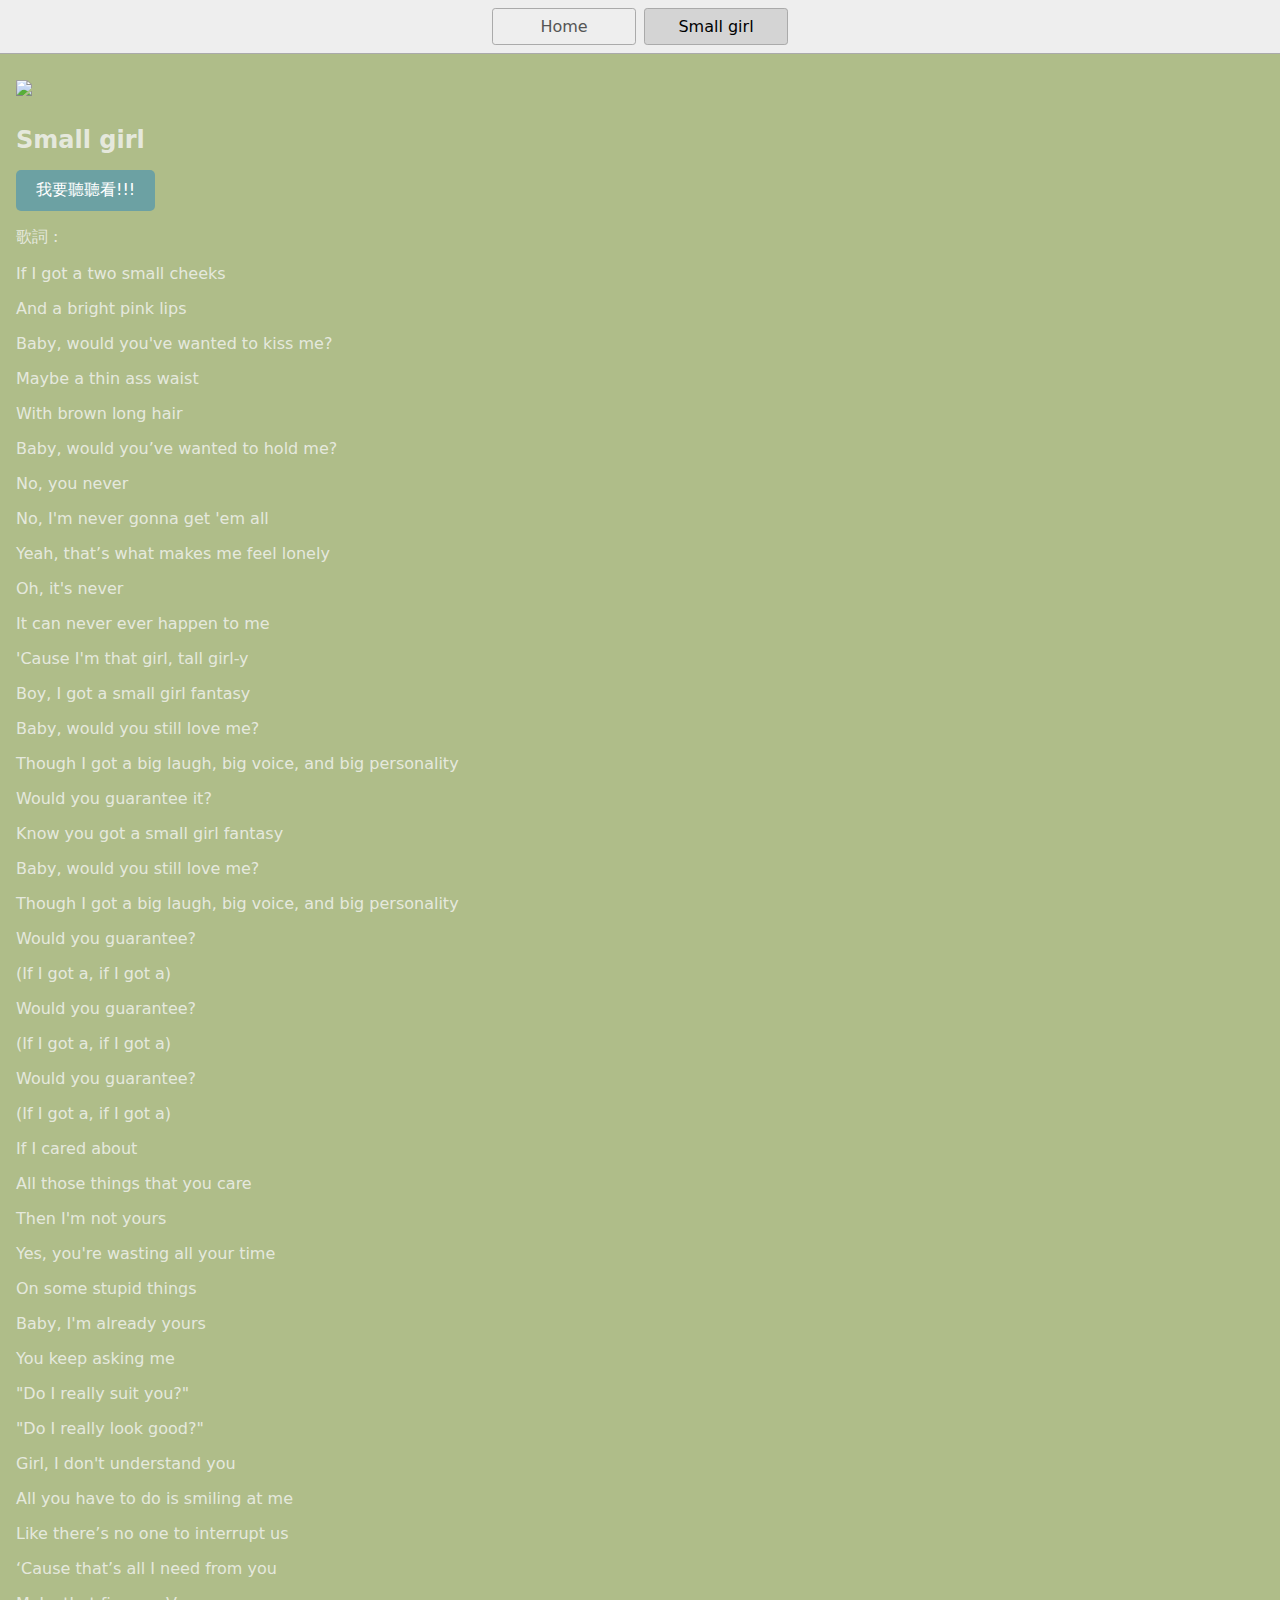
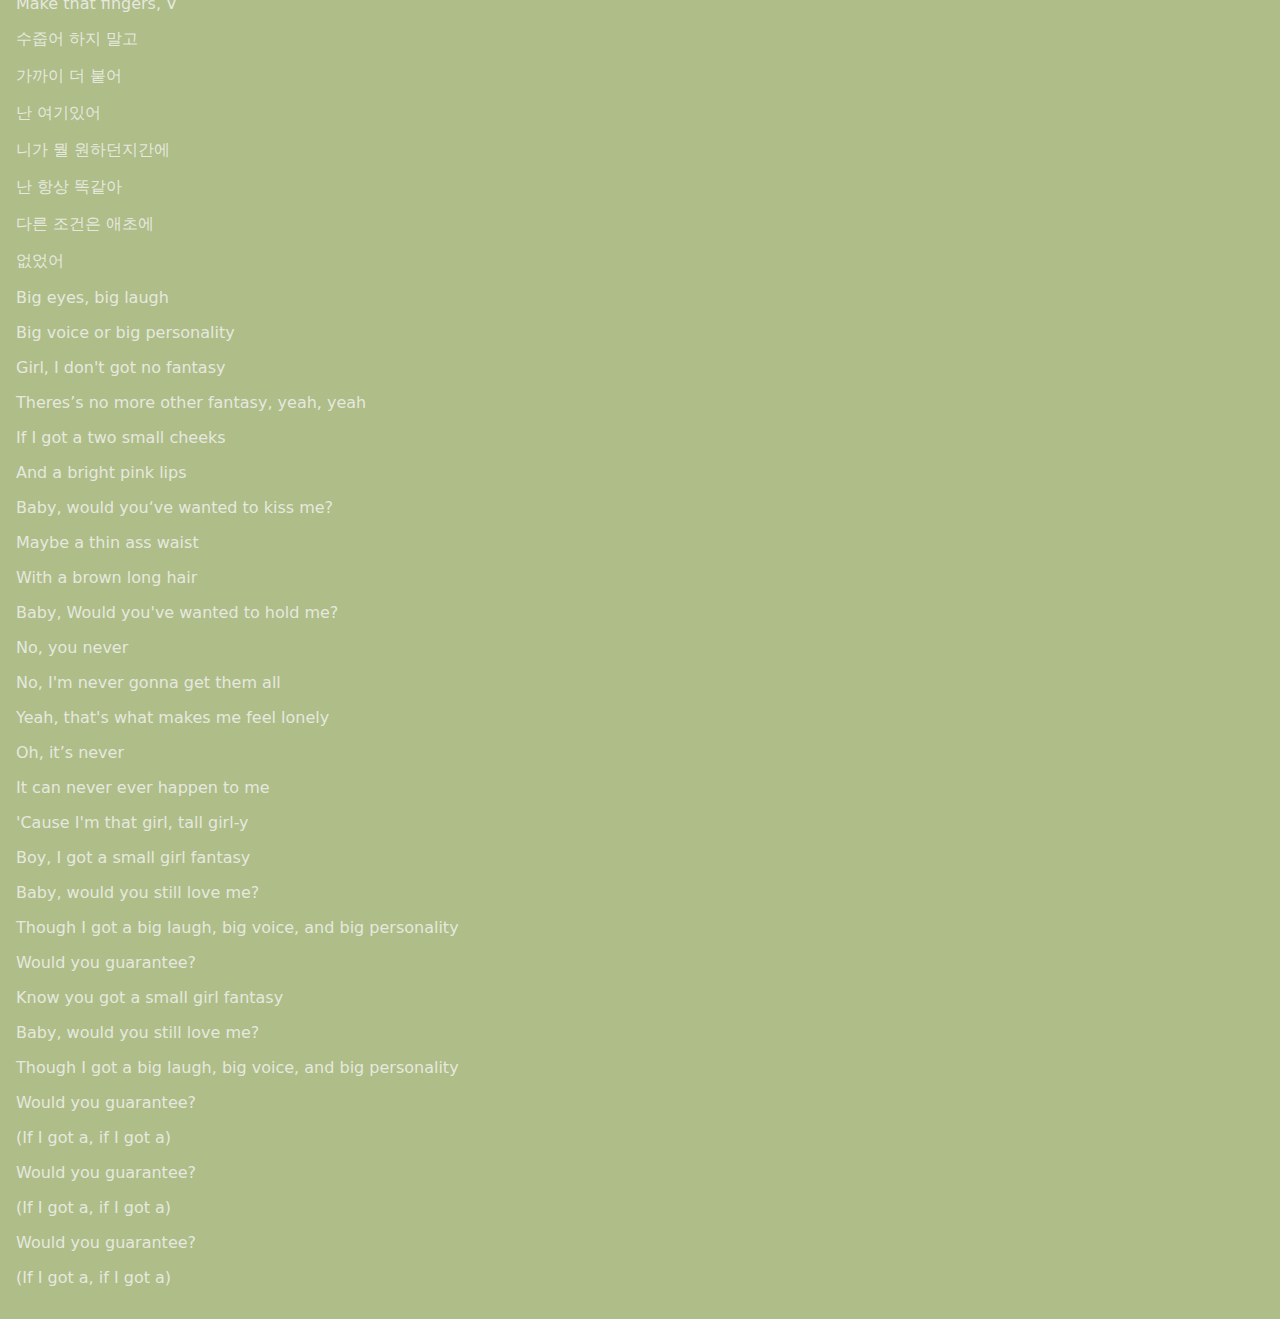
==== page2.html @ 4575fa51 "Initial commit" ====
<!DOCTYPE html>
<html lang="en">
  <head>
    <title></title>
    <meta charset="UTF-8" />
    <meta name="viewport" content="width=device-width" />
    <link rel="stylesheet" href="styles.css" />
    <script type="module" src="script.js"></script>
  </head>
  <body>
    <nav>
      <a href="/index.html">Home</a>
      <a href="https://boting0501.github.io/web-platform-auaqwf-2/page3.html" aria-current="page">Small girl</a>
    </nav>
    <main>
      <img class="picture1" src ="https://i.kfs.io/album/global/271381838,0v1/fit/500x500.jpg" >
      <h1>Small girl </h1>
      <a href="https://youtu.be/11iZcYbq_is?si=b_ybMeymuTWhes1i" class="button-link">我要聽聽看!!!</a>

    <p>歌詞 :</p>
      <p>If I got a two small cheeks</p>
       <p> And a bright pink lips</p>
        <p>Baby, would you've wanted to kiss me?</p>
       <p> Maybe a thin ass waist</p>
       <p> With brown long hair</p>
      <p>  Baby, would you’ve wanted to hold me?</p>
      <p>  No, you never</p>
      <p> No, I'm never gonna get 'em all</p>
      <p> Yeah, that’s what makes me feel lonely</p>
      <p> Oh, it's never</p>
       <p>It can never ever happen to me</p>
       <p> 'Cause I'm that girl, tall girl-y</p>
        <p>Boy, I got a small girl fantasy</p>
        <p>Baby, would you still love me?</p>
       <p>Though I got a big laugh, big voice, and big personality</p>
       <p>Would you guarantee it?</p>
    <p>   Know you got a small girl fantasy</p>
    <p>  Baby, would you still love me?</p>
    <p>  Though I got a big laugh, big voice, and big personality</p>
    <p> Would you guarantee?</p>
    <p> (If I got a, if I got a)</p>
    <p> Would you guarantee?</p>
   <p> (If I got a, if I got a)</p>
     <p> Would you guarantee?</p>
     <p> (If I got a, if I got a)</p>
     <p>If I cared about</p>
     <p>All those things that you care</p>
      <p> Then I'm not yours</p>
     <p> Yes, you're wasting all your time</p>
    <p>  On some stupid things</p>
     <p> Baby, I'm alrеady yours</p>
     <p> You keep asking me</p>
    <p> "Do I really suit you?"</p>
     <p>  "Do I really look good?"</p>
     <p> Girl, I don't undеrstand you</p>
     <p> All you have to do is smiling at me</p>
     <p>  Like there’s no one to interrupt us</p>
     <p> ‘Cause that’s all I need from you</p>
      <p>  Make that fingers, V</p>
     <p>  수줍어 하지 말고</p>
     <p>  가까이 더 붙어</p>
      <p> 난 여기있어</p>
        <p>  니가 뭘 원하던지간에</p>
        <p> 난 항상 똑같아</p>
        <p> 다른 조건은 애초에</p>
        <p>  없었어</p>
        <p> Big eyes, big laugh</p>
        <p> Big voice or big personality</p>
        <p> Girl, I don't got no fantasy</p>
        <p> Theres’s no more other fantasy, yeah, yeah</p>
        <p> If I got a two small cheeks</p>
        <p> And a bright pink lips</p>
        <p> Baby, would you‘ve wanted to kiss me?</p>
        <p>Maybe a thin ass waist</p>
        <p>With a brown long hair</p>
        <p> Baby, Would you've wanted to hold me?</p>
        <p> No, you never</p>
        <p> No, I'm never gonna get them all</p>
        <p> Yeah, that's what makes me feel lonely</p>
        <p> Oh, it’s never</p>
        <p> It can never ever happen to me</p>
        <p>'Cause I'm that girl, tall girl-y</p>
        <p> Boy, I got a small girl fantasy</p>
        <p> Baby, would you still love me?</p>
        <p> Though I got a big laugh, big voice, and big personality</p>
        <p> Would you guarantee?</p>
        <p> Know you got a small girl fantasy</p>
        <p>Baby, would you still love me?</p>
        <p>Though I got a big laugh, big voice, and big personality</p>
        <p> Would you guarantee?</p>
        <p>  (If I got a, if I got a)</p>
        <p> Would you guarantee?</p>
        <p>  (If I got a, if I got a)</p>
        <p>  Would you guarantee?</p>
        <p> (If I got a, if I got a)</p>
      
    </main>
  </body>
</html>
---- styles.css ----
* {
  box-sizing: border-box;
}
.picture1{
  width:300px;
}
.picture2{
  width:300px;
}
.picture3{
  width:300px;
}
body {
  margin: 0;
  font-family: system-ui, sans-serif;
  color: rgba(242, 243, 240, 0.836);
  background-color: rgb(175, 189, 137);
}

nav {
  display: flex;
  flex-wrap: wrap;
  align-items: center;
  justify-content: center;
  padding: 0.5rem;
  gap: 0.5rem;
  border-bottom: solid 1px #aaa;
  background-color: #eee;
}

nav a {
  display: inline-block;
  min-width: 9rem;
  padding: 0.5rem;
  border-radius: 0.2rem;
  border: solid 1px #aaa;
  text-align: center;
  text-decoration: none;
  color: #555;
}

nav a[aria-current='page'] {
  color: #000;
  background-color: #d4d4d4;
}

main {
  padding: 1rem;
}

h1 {
  font-weight: bold;
  font-size: 1.5rem;
}
.button-link {
  display: inline-block;
  padding: 10px 20px;
  background-color: #6ca1a3;
  color: white;
  text-decoration: none;
  border-radius: 5px;
  text-align: center;
  transition: transform 0.3s; /* 平滑過渡效果 */
}

.button-link:hover {
  background-color: #0056b3;
  transform: scale(1.1); /* 當滑鼠懸停時放大 */
}
img {
  
  width: 200px; /* 圖片寬度調整 */
  height: auto; /* 自動高度 */
  margin: 10px 0; /* 圖片上下間距 */
}
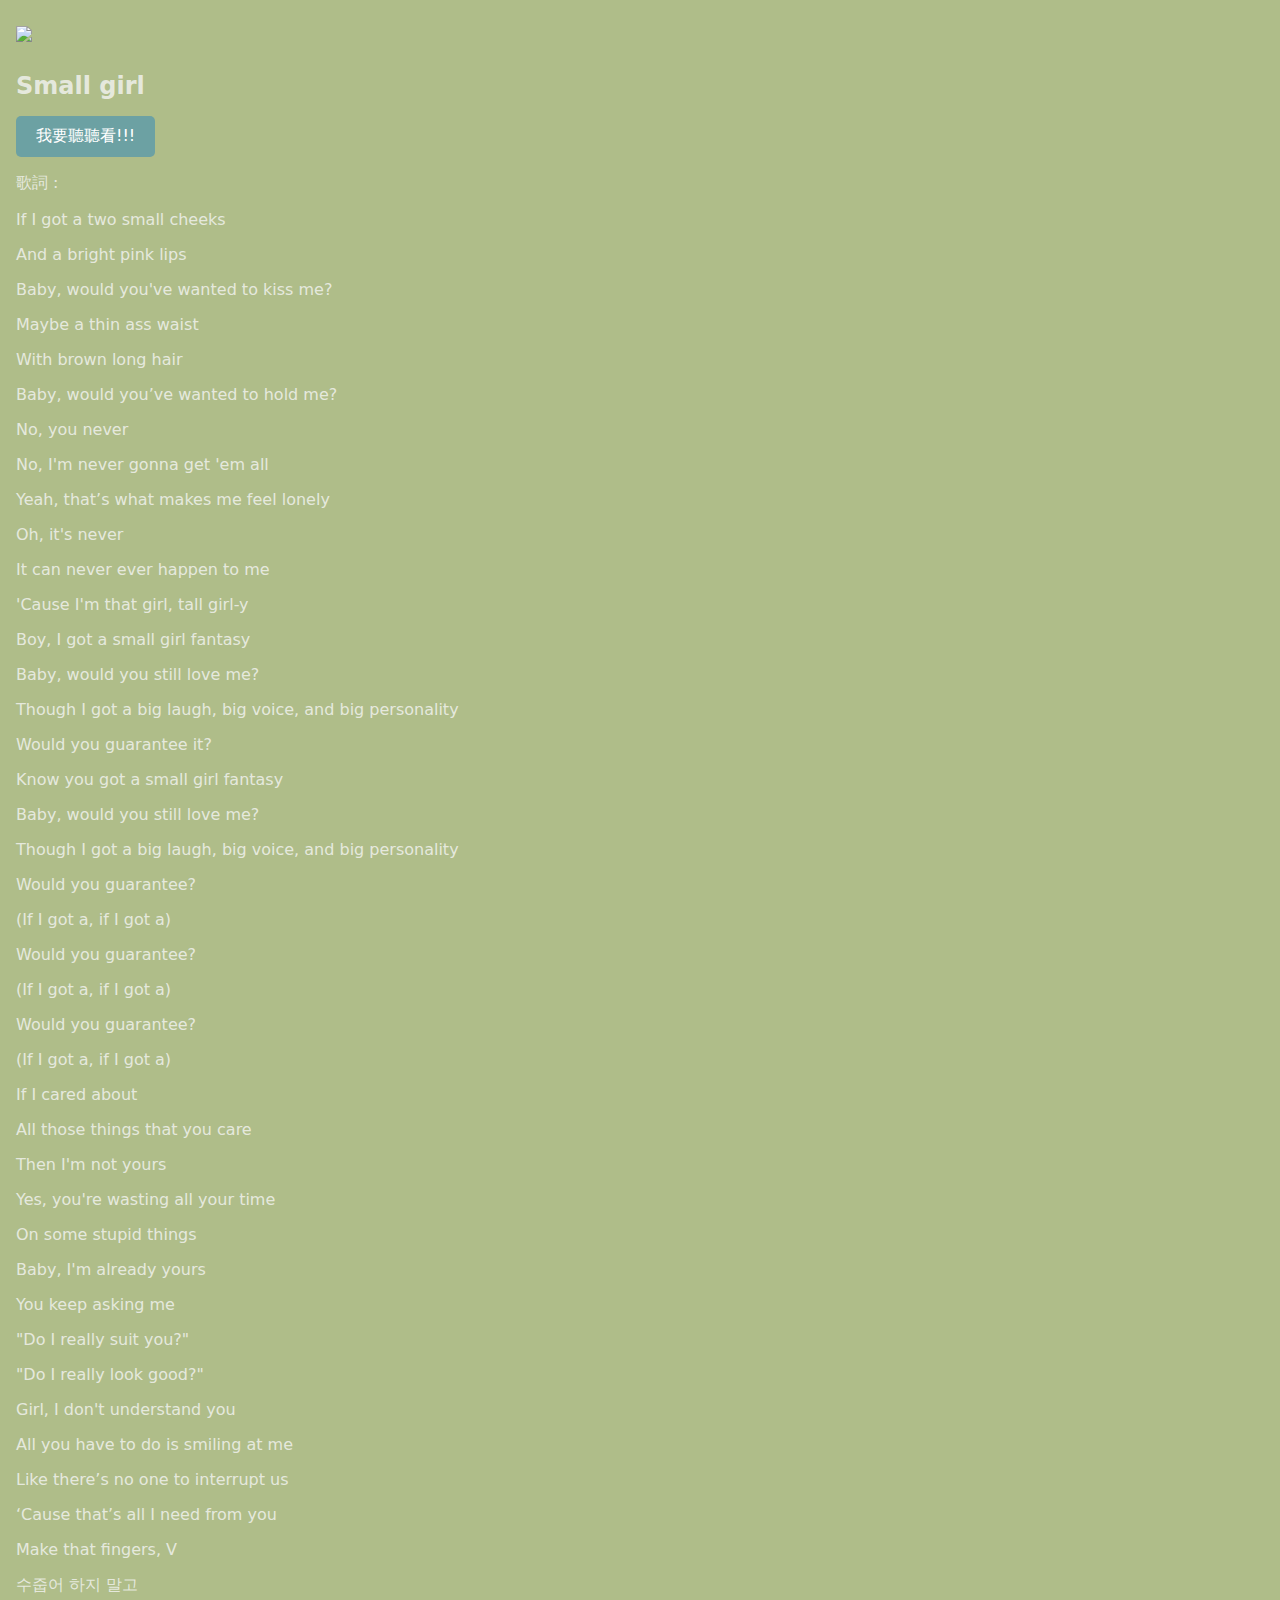
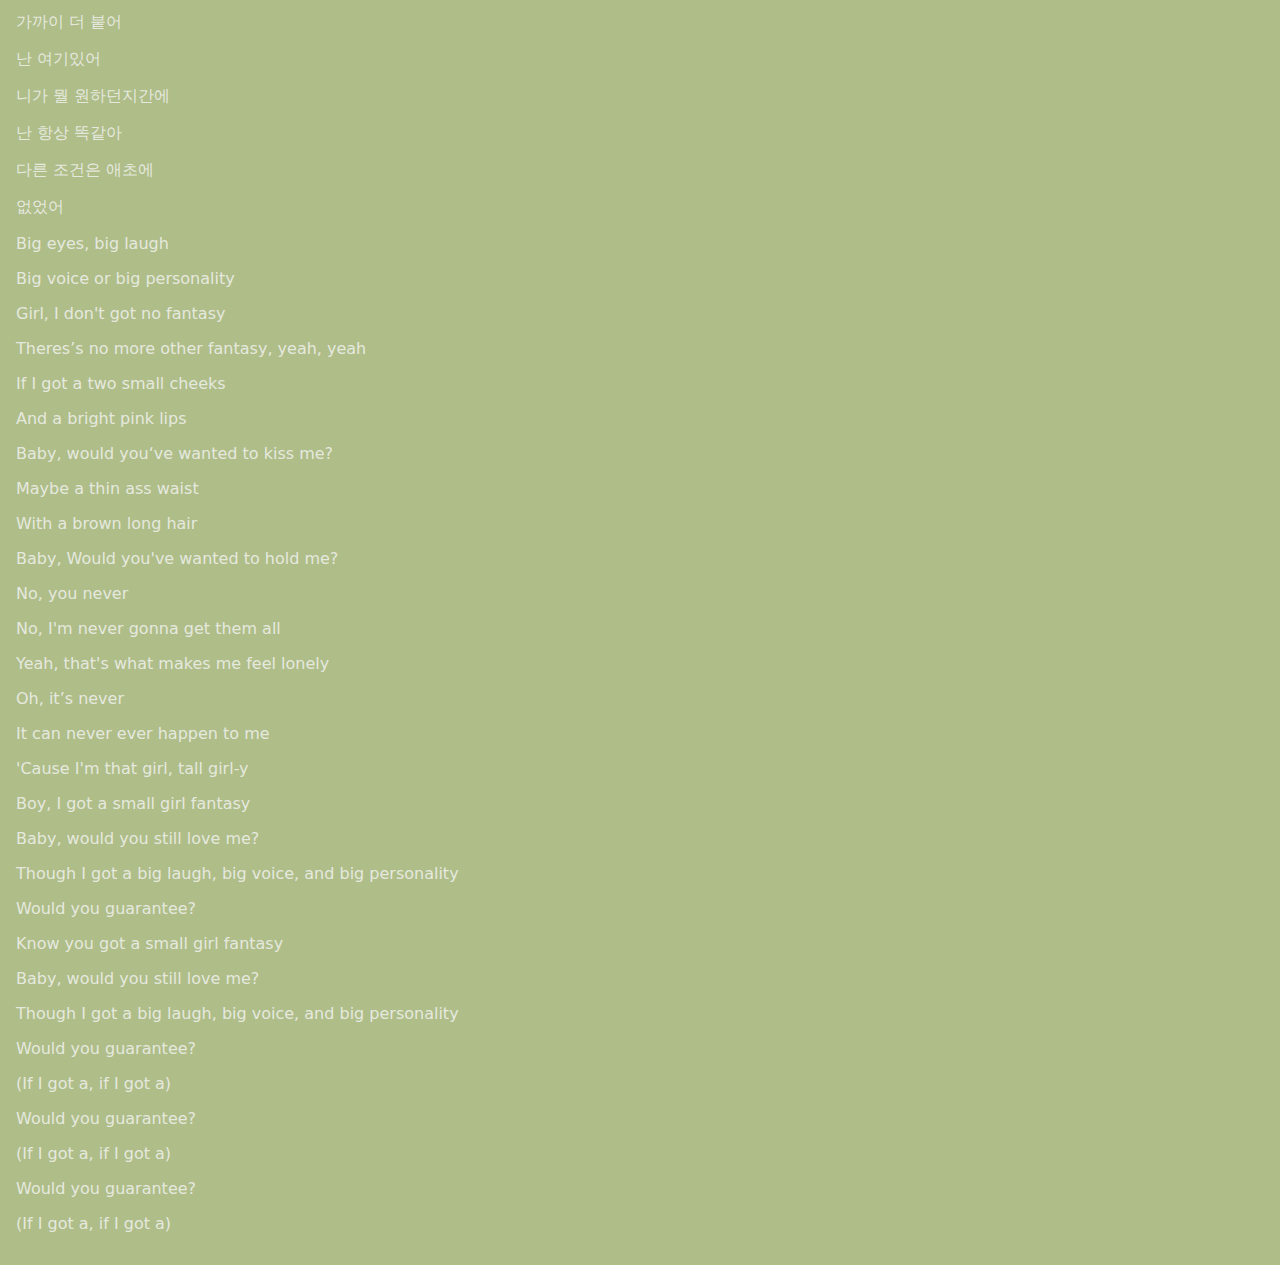
==== commit 5a2d9fdb: "Update page2.html" ====
--- a/page2.html
+++ b/page2.html
@@ -8,10 +8,7 @@
     <script type="module" src="script.js"></script>
   </head>
   <body>
-    <nav>
-      <a href="/index.html">Home</a>
-      <a href="https://boting0501.github.io/web-platform-auaqwf-2/page3.html" aria-current="page">Small girl</a>
-    </nav>
+   
     <main>
       <img class="picture1" src ="https://i.kfs.io/album/global/271381838,0v1/fit/500x500.jpg" >
       <h1>Small girl </h1>
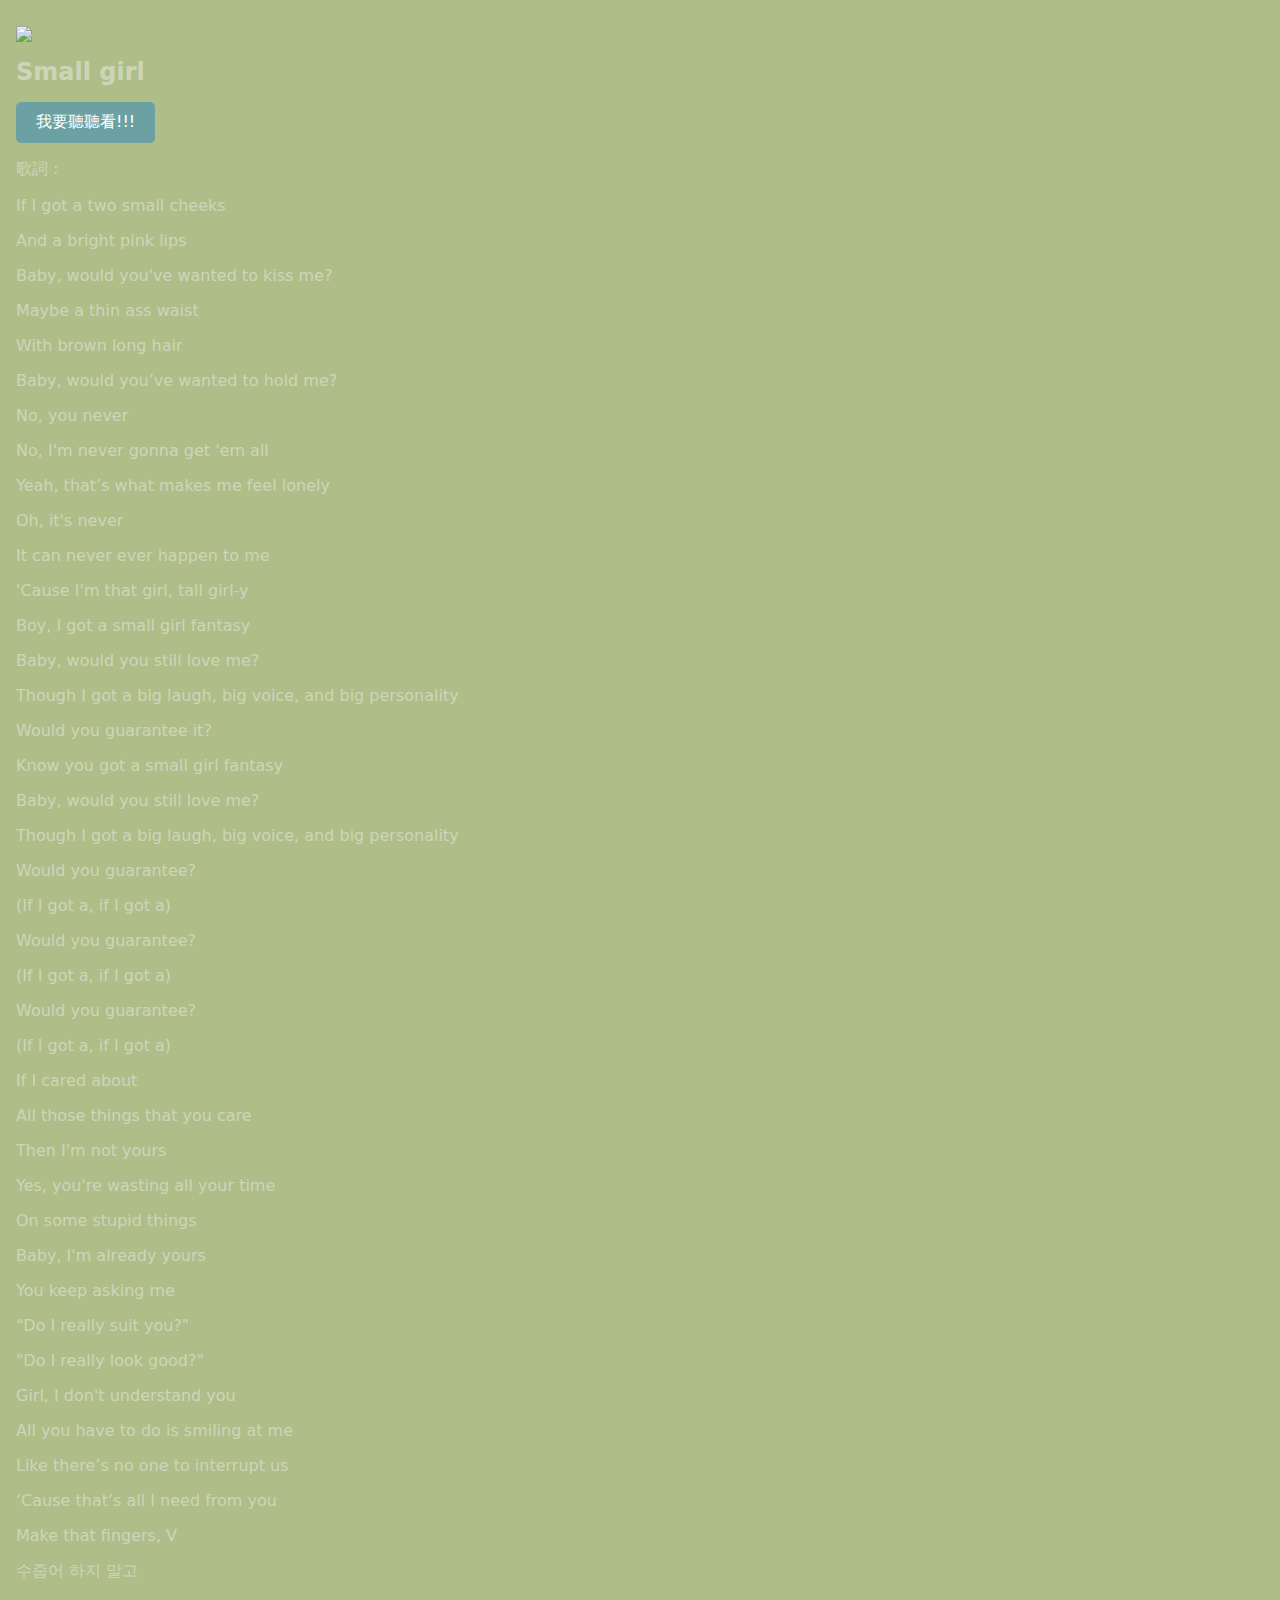
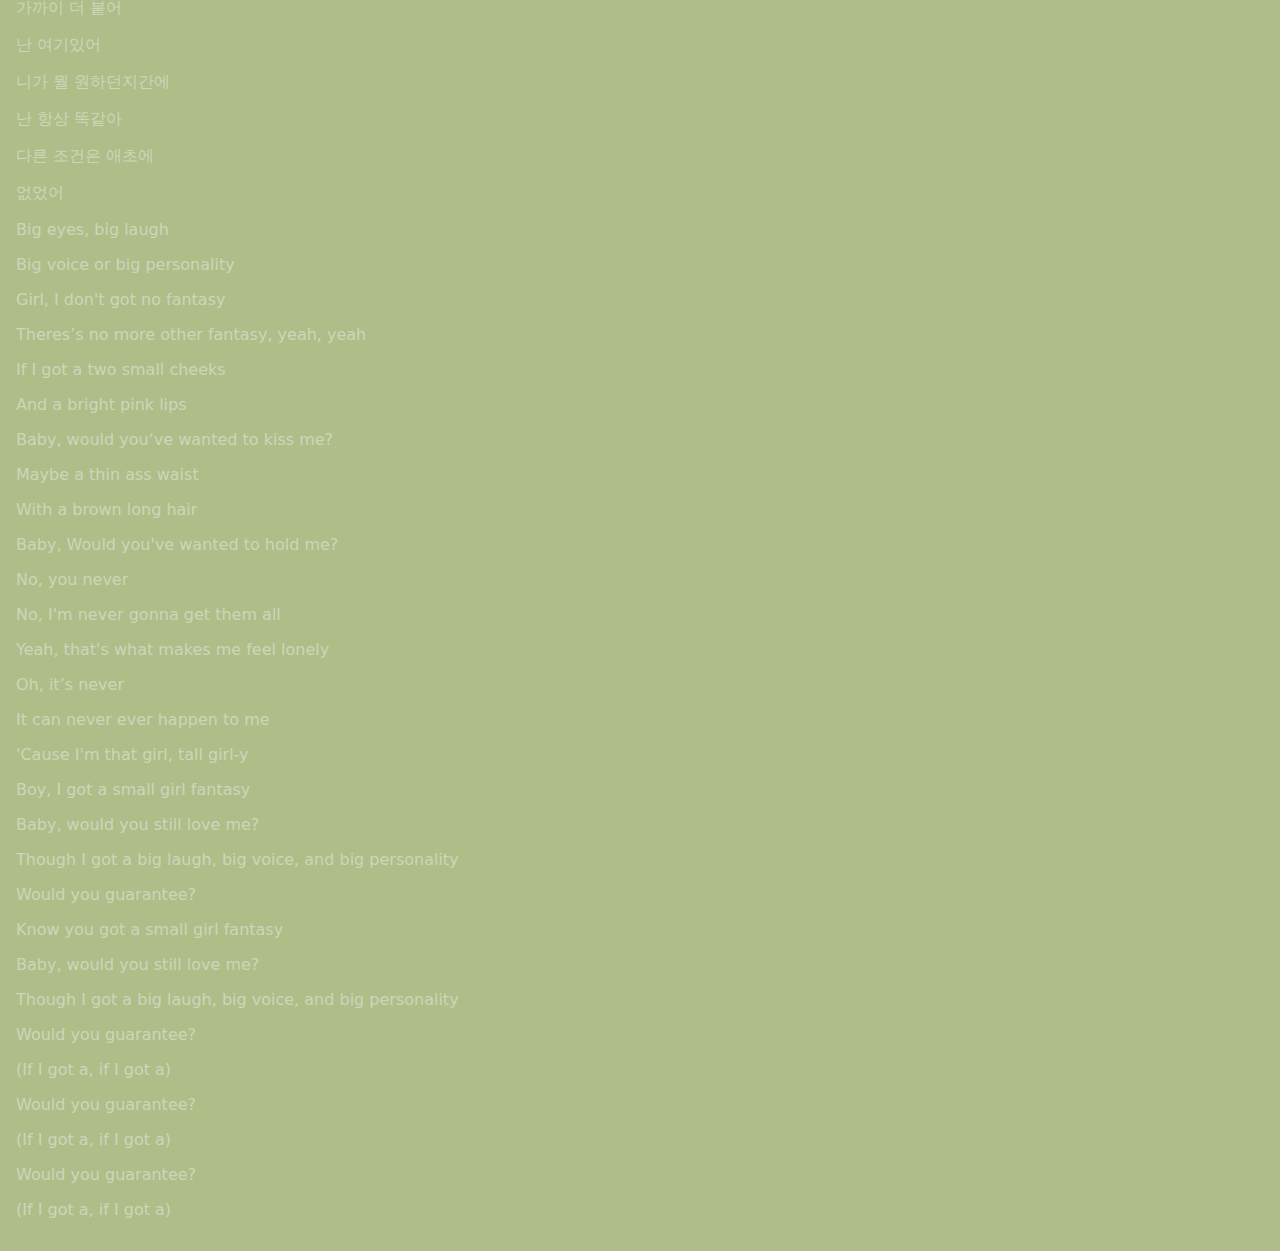
==== commit 6266838f: "Update page2.html" ====
--- a/page2.html
+++ b/page2.html
@@ -5,7 +5,22 @@
     <meta charset="UTF-8" />
     <meta name="viewport" content="width=device-width" />
     <link rel="stylesheet" href="styles.css" />
-    <script type="module" src="script.js"></script>
+    <script src="https://code.jquery.com/jquery-3.6.0.min.js"></script>
+    <script>
+        $(document).ready(function() {
+            // 頁面加載時，淡入效果
+            $("img").fadeIn(1000); // 圖片淡入
+            $("h1, p").hide().fadeIn(1500); // 逐步淡入標題和段落
+            
+            // 按鈕點擊動畫效果
+            $(".button-link").click(function(event) {
+                event.preventDefault(); // 防止連結跳轉，讓動畫完成後再跳轉
+                $(this).effect("bounce", { times: 3 }, 500, function() {
+                    window.location.href = $(this).attr("href"); // 動畫完成後跳轉
+                });
+            });
+        });
+    </script>
   </head>
   <body>
    
--- a/styles.css
+++ b/styles.css
@@ -68,7 +68,7 @@
   transform: scale(1.1); /* 當滑鼠懸停時放大 */
 }
 img {
-  
+  display: none; /* 初始隱藏圖片 */
   width: 200px; /* 圖片寬度調整 */
   height: auto; /* 自動高度 */
   margin: 10px 0; /* 圖片上下間距 */
